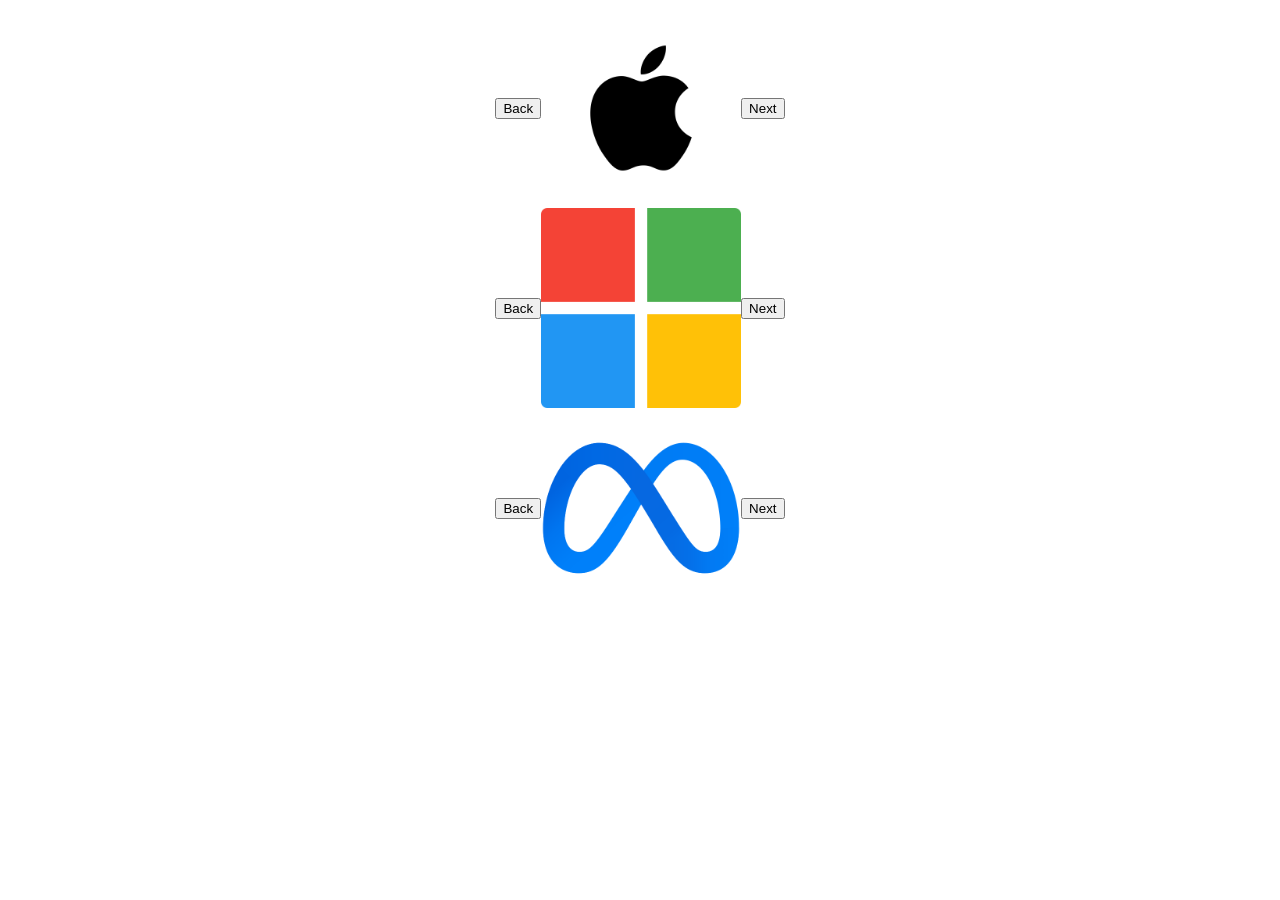
==== index.html @ bb04595a "Initial Commit- basic sprite changing functionality" ====
<!DOCTYPE html>
<html lang="en">
<head>
    <meta charset="UTF-8">
    <meta name="viewport" content="width=device-width, initial-scale=1.0">
    <title>Bug Maker !!!11!11!!</title>
    <link rel="stylesheet" href="index.css">
</head>
<body>
    <div class="bodySection" id="head">
        <button class="back">Back</button>
        <img src="images/apple.png"/>
        <button class="next">Next</button>
    </div>
    <div class="bodySection" id="middle">
        <button class="back">Back</button>
        <img id="middle" src="images/microsoft.png"/>
        <button class="next">Next</button>
    </div>
    <div class="bodySection" id="bottom">
        <button class="back">Back</button>
        <img id="bottom" src="images/meta.png"/>
        <button class="next">Next</button>
    </div>
    
</body>
<script src="script.js"></script>
</html>
---- index.css ----
body {
    display: flex;
    align-items: center;
    justify-content: center;
    flex-direction: column;
}
.bodySection {
    display: flex;
    align-items: center;
    justify-content: center;
}
img {
    width: 200px;
    height: 200px;
    display: block;
    
}
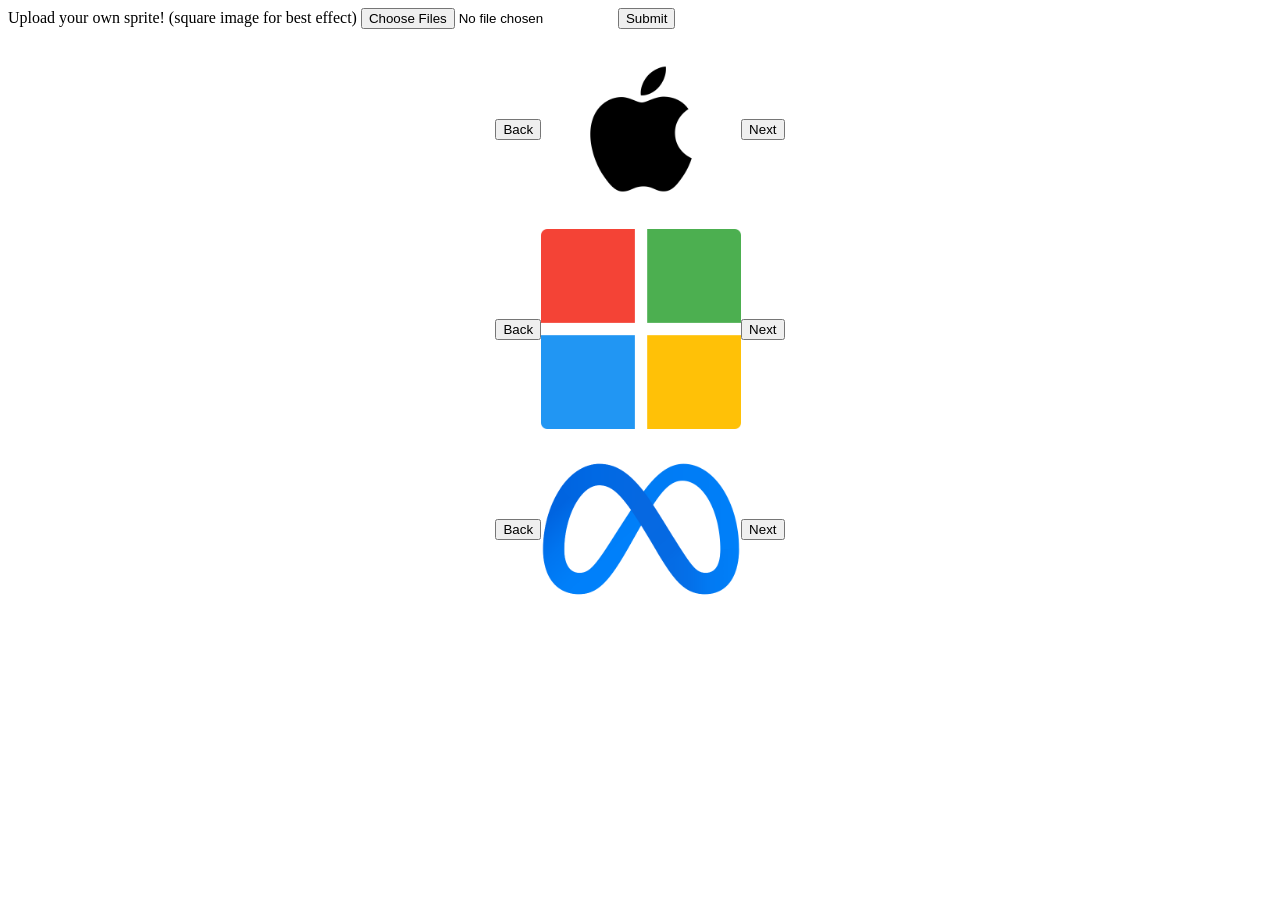
==== commit c2f4c21f: "Sets up sprite cycling logic in index and starts designing page layout in test." ====
--- a/index.html
+++ b/index.html
@@ -7,22 +7,31 @@
     <link rel="stylesheet" href="index.css">
 </head>
 <body>
-    <div class="bodySection" id="head">
-        <button class="back">Back</button>
-        <img src="images/apple.png"/>
-        <button class="next">Next</button>
-    </div>
-    <div class="bodySection" id="middle">
-        <button class="back">Back</button>
-        <img id="middle" src="images/microsoft.png"/>
-        <button class="next">Next</button>
-    </div>
-    <div class="bodySection" id="bottom">
-        <button class="back">Back</button>
-        <img id="bottom" src="images/meta.png"/>
-        <button class="next">Next</button>
+    <form id="customImageForm">
+        <label for="customImage">Upload your own sprite! (square image for best effect)</label>
+        <input type="file" accept="image/png, image/jpeg" id="customImage" multiple/>
+        <button type="button">Submit</button>
+    </form>
+    
+    <div class="bug">
+        <div class="bodySection" id="head">
+            <button class="back">Back</button>
+            <img src="images/apple.png"/>
+            <button class="next">Next</button>
+        </div>
+        <div class="bodySection" id="middle">
+            <button class="back">Back</button>
+            <img id="middle" src="images/microsoft.png"/>
+            <button class="next">Next</button>
+        </div>
+        <div class="bodySection" id="bottom">
+            <button class="back">Back</button>
+            <img id="bottom" src="images/meta.png"/>
+            <button class="next">Next</button>
+        </div>
     </div>
     
 </body>
+
 <script src="script.js"></script>
 </html>
--- a/index.css
+++ b/index.css
@@ -1,4 +1,4 @@
-body {
+.bug {
     display: flex;
     align-items: center;
     justify-content: center;
@@ -13,5 +13,4 @@
     width: 200px;
     height: 200px;
     display: block;
-    
 }
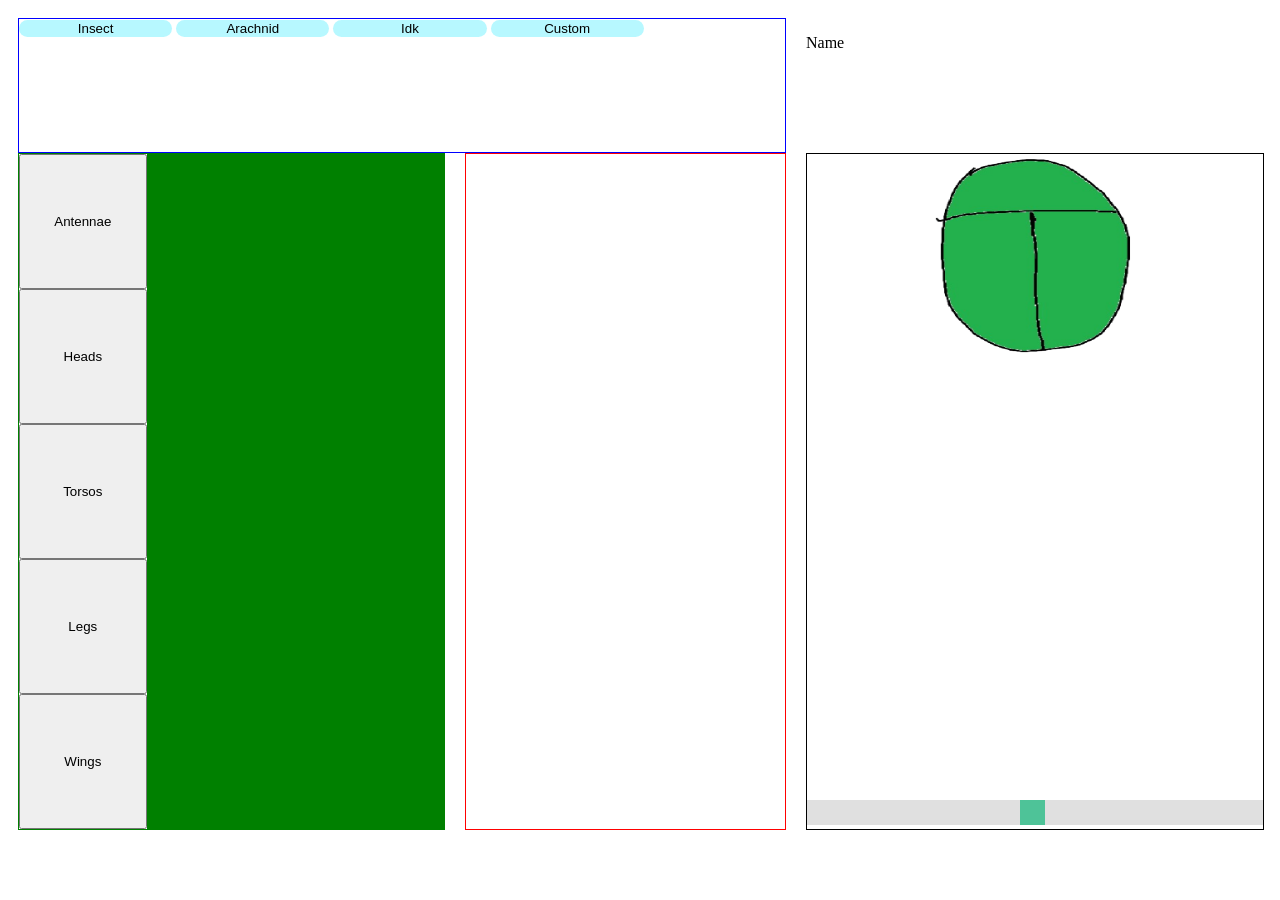
==== commit 9641f235: "Adds experimental slider functionality and testing sprites." ====
--- a/index.html
+++ b/index.html
@@ -3,35 +3,47 @@
 <head>
     <meta charset="UTF-8">
     <meta name="viewport" content="width=device-width, initial-scale=1.0">
-    <title>Bug Maker !!!11!11!!</title>
-    <link rel="stylesheet" href="index.css">
+    <title>Test scrollbar</title>
+    <link rel="stylesheet" href="index.css"/>
 </head>
 <body>
-    <form id="customImageForm">
-        <label for="customImage">Upload your own sprite! (square image for best effect)</label>
-        <input type="file" accept="image/png, image/jpeg" id="customImage" multiple/>
-        <button type="button">Submit</button>
-    </form>
-    
-    <div class="bug">
-        <div class="bodySection" id="head">
-            <button class="back">Back</button>
-            <img src="images/apple.png"/>
-            <button class="next">Next</button>
+    <div class="pageLeft">
+        <div class="ordersSelection">
+            <button>Insect</button>
+            <button>Arachnid</button>
+            <button>Idk</button>
+            <button>Custom</button>
         </div>
-        <div class="bodySection" id="middle">
-            <button class="back">Back</button>
-            <img id="middle" src="images/microsoft.png"/>
-            <button class="next">Next</button>
+        <div class="spriteSelectionBox">
+            <div class="bodyParts">
+                <button>Antennae</button>
+                <button>Heads</button>
+                <button>Torsos</button>
+                <button>Legs</button>
+                <button>Wings</button>
+            </div>
+            <div class="bodyPartsSprites"></div>
         </div>
-        <div class="bodySection" id="bottom">
-            <button class="back">Back</button>
-            <img id="bottom" src="images/meta.png"/>
-            <button class="next">Next</button>
+        <div class="orderDescription"></div>
+    </div>
+    <div class="pageRight">
+        <p>Name</p>
+        <div class="canvas" id="canvas">
+            <img class="toMove" src="./sprites/beetle_torso.png" />
+            
+            <div class="slidecontainer">
+                <input id="horizontalSlider" type="range" min="1" max="100" value="50">
+            </div>
+            
         </div>
     </div>
     
+    
 </body>
+<script src="sliders.js">
+    
 
-<script src="script.js"></script>
+
+
+</script>
 </html>
--- a/index.css
+++ b/index.css
@@ -1,16 +1,119 @@
-.bug {
-    display: flex;
-    align-items: center;
-    justify-content: center;
-    flex-direction: column;
-}
-.bodySection {
-    display: flex;
-    align-items: center;
-    justify-content: center;
-}
 img {
     width: 200px;
     height: 200px;
     display: block;
-}+}
+.toMove {
+    position: absolute;
+    max-width: 300px;
+}
+body {
+    display: flex;
+}
+.pageLeft {
+    grid-template-areas: 
+    "ordersSelection ordersSelection"
+    "spriteSelectionBox orderDescription";
+    grid-template-columns: 4fr 3fr;
+    column-gap: 20px;
+    width: 60vw;
+}
+.pageRight {
+    flex: 1 0 0%;
+}
+
+.pageLeft, .pageRight {
+    display: grid;
+    grid-template-rows: 1fr 5fr;
+    padding: 10px;
+}
+
+.ordersSelection {
+    grid-area: ordersSelection;
+    border: 1px solid blue;
+}
+.spriteSelectionBox {
+    grid-area: spriteSelectionBox;
+    height: 75vh;
+    border: 1px solid green;
+
+    display: flex;
+    flex-direction: row; 
+}
+.orderDescription {
+    grid-area: orderDescription;
+    height: 75vh;
+    border: 1px solid red;
+}
+
+.bodyParts {
+    width: 30%;
+    
+    display: flex;
+    flex-direction: column;
+}
+.bodyPartsSprites {
+    background-color: green;
+    width: 70%;
+}
+button:hover {
+    cursor: pointer;
+}
+.bodyParts button {
+    height: 20%;
+}
+.canvas {
+    width: 100%;
+    height: 75vh;
+    border: 1px solid black;
+    position: relative;
+}
+
+.ordersSelection button {
+    width: 20%;
+    background-color: rgb(183, 248, 255);
+    border: none;
+    border-radius: 10px;
+    margin: auto none;
+}
+
+/* sliders */
+.slidecontainer {
+  position: absolute;
+  bottom: 0px;
+
+  width: 100%;
+  margin: 0;
+}
+#horizontalSlider {
+  -webkit-appearance: none;
+  width: 100%;
+  height: 100%;
+  background: #d3d3d3;
+  outline: none;
+  opacity: 0.7;
+  -webkit-transition: .2s;
+  transition: opacity .2s;
+  margin: 0;
+}
+
+#horizontalSlider:hover {
+  opacity: 1;
+}
+
+#horizontalSlider::-webkit-slider-thumb {
+  -webkit-appearance: none;
+  appearance: none;
+  width: 25px;
+  height: 25px;
+  background: #04AA6D;
+  cursor: pointer;
+}
+
+#horizontalSlider::-moz-range-thumb {
+  width: 25px;
+  height: 25px;
+  background: #04AA6D;
+  cursor: pointer;
+}
+
